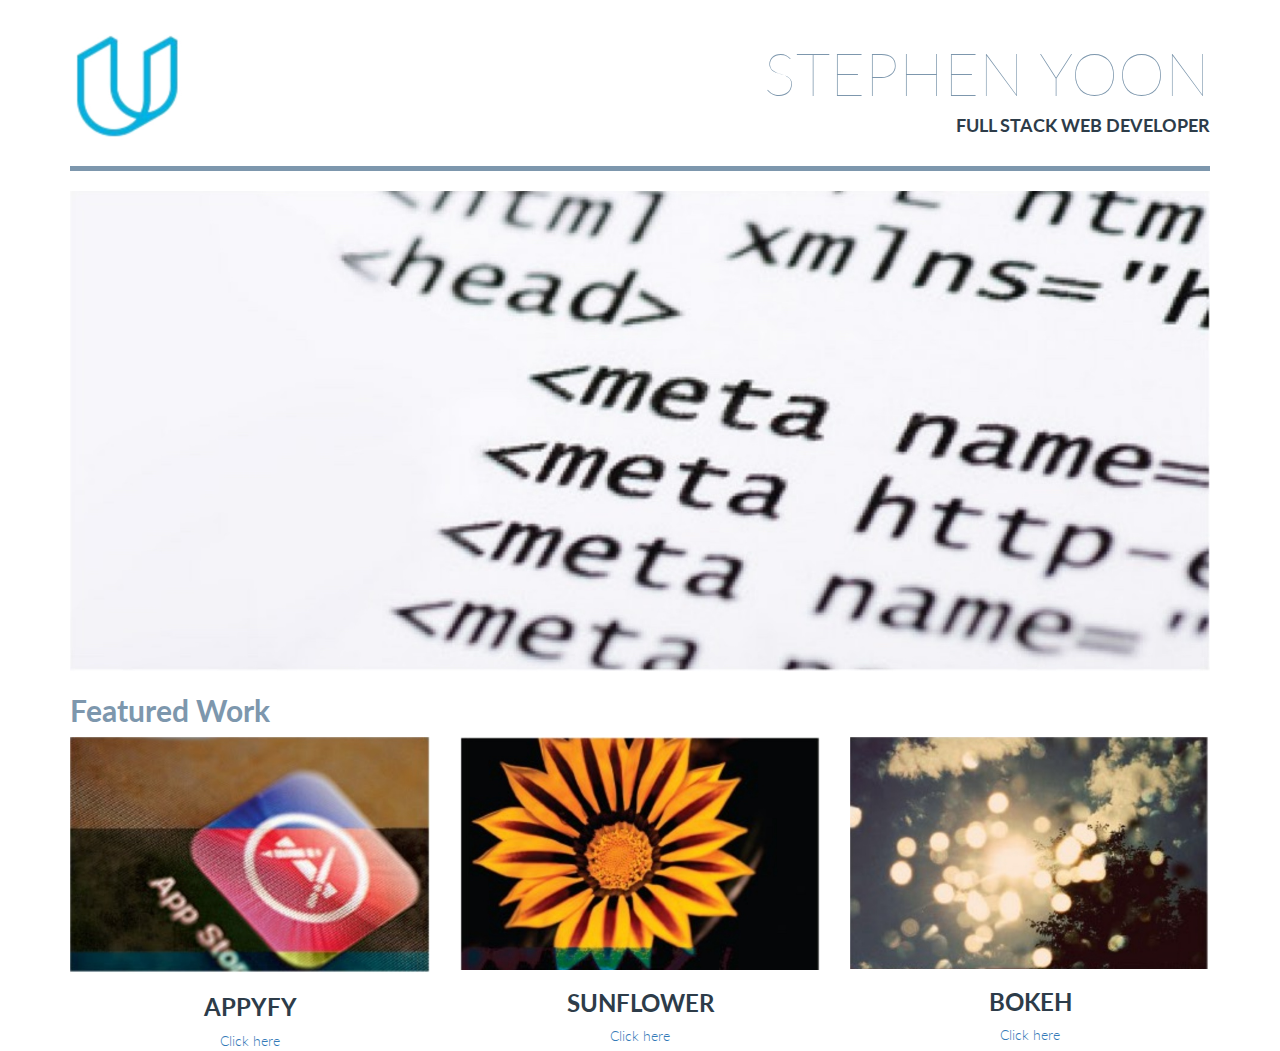
==== Stephen-portfolio.html @ cb389f23 "Change index.html to replicate ver. of design mockup Create my own portfolio template Update README." ====
<!DOCTYPE html>
<html lang="en">
  <head>
    <meta charset="utf-8">
    <meta http-equiv="X-UA-Compatible" content="IE=edge">
    <meta name="viewport" content="width=device-width, initial-scale=1">
    <title>Stephen's Portfolio</title>
    <link href="https://fonts.googleapis.com/css?family=Lato:100,300" rel="stylesheet">
    <link rel="stylesheet" href="css/bootstrap.css">
    <link rel="stylesheet" href="css/style.css">
    <script type="text/javascript" src="js/jquery-3.2.0.js"></script>
    <script type="text/javascript" src="js/bootstrap.min.js"></script>
  </head>
  <body>
    <div class="container">
      <div class="row title-main">
        <div class="col-xs-6">
          <img class="title-logo" src="images/logo.jpg" alt="Udacity logo">
        </div>
        <div class="col-xs-6 text-right text-uppercase">
          <h2 class="title-super text-thin">Stephen YOON</h2>
          <h4>Full Stack Web Developer</h4>
        </div>
      </div>
      <div class="row">
        <div class="col-xs-12">
          <hr>
        </div>
      </div>
      <div class="row">
        <div class="col-xs-12">
          <img class="img-responsive" src="images/main.jpg" alt="This is the main image">
        </div>
      </div>
      <div class="row">
        <div class="col-xs-12">
          <h2>Featured Work</h2>
        </div>
      </div>
      <div class="row text-center">
        <div class="col-xs-4">
          <img class="img-responsive" src="images/appify.jpg" data-toggle="modal" data-target="#project1" alt="This is a image for pjt 1">
          <h3 class="text-uppercase">appyfy</h3>
          <a href="https://github.com/stephenyoon84/Build-a-Portfolio/blob/master/images/appify.jpg">Click here</a>
        </div>
        <div class="col-xs-4">
          <img class="img-responsive"src="images/sunflower.jpg" data-toggle="modal" data-target="#project2" alt="This is a image for pjt 2">
          <h3 class="text-uppercase">sunflower</h3>
          <a href="https://github.com/stephenyoon84/Build-a-Portfolio/blob/master/images/sunflower.jpg">Click here</a>
        </div>
        <div class="col-xs-4">
          <img class="img-responsive" src="images/bokeh.jpg" data-toggle="modal" data-target="#project3" alt="This is a image for pjt 3">
          <h3 class="text-uppercase">bokeh</h3>
          <a href="https://github.com/stephenyoon84/Build-a-Portfolio/blob/master/images/bokeh.jpg">Click here</a>
        </div>
      </div>
    </div>
    <!-- Modal -->
    <div class="modal fade" id="project1" tabindex="-1" role="dialog" aria-labelledby="myModalLabel" aria-hidden="true">
        <div class="modal-dialog">
            <div class="modal-content">
                <div class="modal-header">
                    <h4 class="modal-title" id="myModalLabel">Favorite App Page</h4>
                </div>
                <div class="modal-body">
                    <img class="img-responsive" src="images/appify.jpg">
                    This was my first project in this class. I learned a lot about HTML and CSS.
                    <a href="https://github.com/stephenyoon84/Build-a-Portfolio/blob/master/images/appify.jpg">https://github.com/stephenyoon84/Build-a-Portfolio/blob/master/images/appify.jpg</a>
                </div>
                <div class="modal-footer">
                    <button type="button" class="btn btn-default" data-dismiss="modal">Close</button>
                </div>
            </div>
        </div>
    </div>
    <div class="modal fade" id="project2" tabindex="-1" role="dialog" aria-labelledby="myModalLabel" aria-hidden="true">
        <div class="modal-dialog">
            <div class="modal-content">
                <div class="modal-header">
                    <h4 class="modal-title" id="myModalLabel">Favorite App Page</h4>
                </div>
                <div class="modal-body">
                    <img class="img-responsive" src="images/sunflower.jpg">
                    This was my second project in this class. I learned a lot about HTML and CSS.
                    <a href="https://github.com/stephenyoon84/Build-a-Portfolio/blob/master/images/sunflower.jpg">https://github.com/stephenyoon84/Build-a-Portfolio/blob/master/images/sunflower.jpg</a>
                </div>
                <div class="modal-footer">
                    <button type="button" class="btn btn-default" data-dismiss="modal">Close</button>
                </div>
            </div>
        </div>
    </div>
    <div class="modal fade" id="project3" tabindex="-1" role="dialog" aria-labelledby="myModalLabel" aria-hidden="true">
        <div class="modal-dialog">
            <div class="modal-content">
                <div class="modal-header">
                    <h4 class="modal-title" id="myModalLabel">Favorite App Page</h4>
                </div>
                <div class="modal-body">
                    <img class="img-responsive" src="images/bokeh.jpg">
                    This was my third project in this class. I learned a lot about HTML and CSS.
                    <a href="https://github.com/stephenyoon84/Build-a-Portfolio/blob/master/images/bokeh.jpg">https://github.com/stephenyoon84/Build-a-Portfolio/blob/master/images/bokeh.jpg</a>
                </div>
                <div class="modal-footer">
                    <button type="button" class="btn btn-default" data-dismiss="modal">Close</button>
                </div>
            </div>
        </div>
    </div>
  </body>
</html>
---- css/style.css ----
body {
  font-family: "Lato", sans-serif;
  font-weight: 300;
  color: #2d3c49;
  display: flex;
  flex-wrap: wrap;
}

hr {
  border-width: thick;
  border-color: #7d97ad;
}

h2 {
  color: #7d97ad;
}

h2, h3, h4 {
  font-weight: bold;
}

img {
  max-width: 100%
}

.title-main {
  margin-top: 20px;
}

.title-logo {
  width: 8em;
  margin-top: 15px;
}

.title-super {
  font-size: 60px;
}

.text-thin {
  font-weight: 100;
}

.text-muted {
  color: #7d97ad;
}
.red {
  min-height: 50px;
  background-color: red;
}

.yellow {
  min-height: 50px;
  background-color: yellow;
}

.green {
  min-height: 50px;
  background-color: green;
}

@media (max-width: 990px) {
  .title-super {
    font-size: 45px;
  }
  h2 {
    font-size: 22px;
  }
  h3 {
    font-size: 18px;
  }
  h4 {
    font-size: 15px;
  }
  .title-logo {
    width: 6em;
  }
}
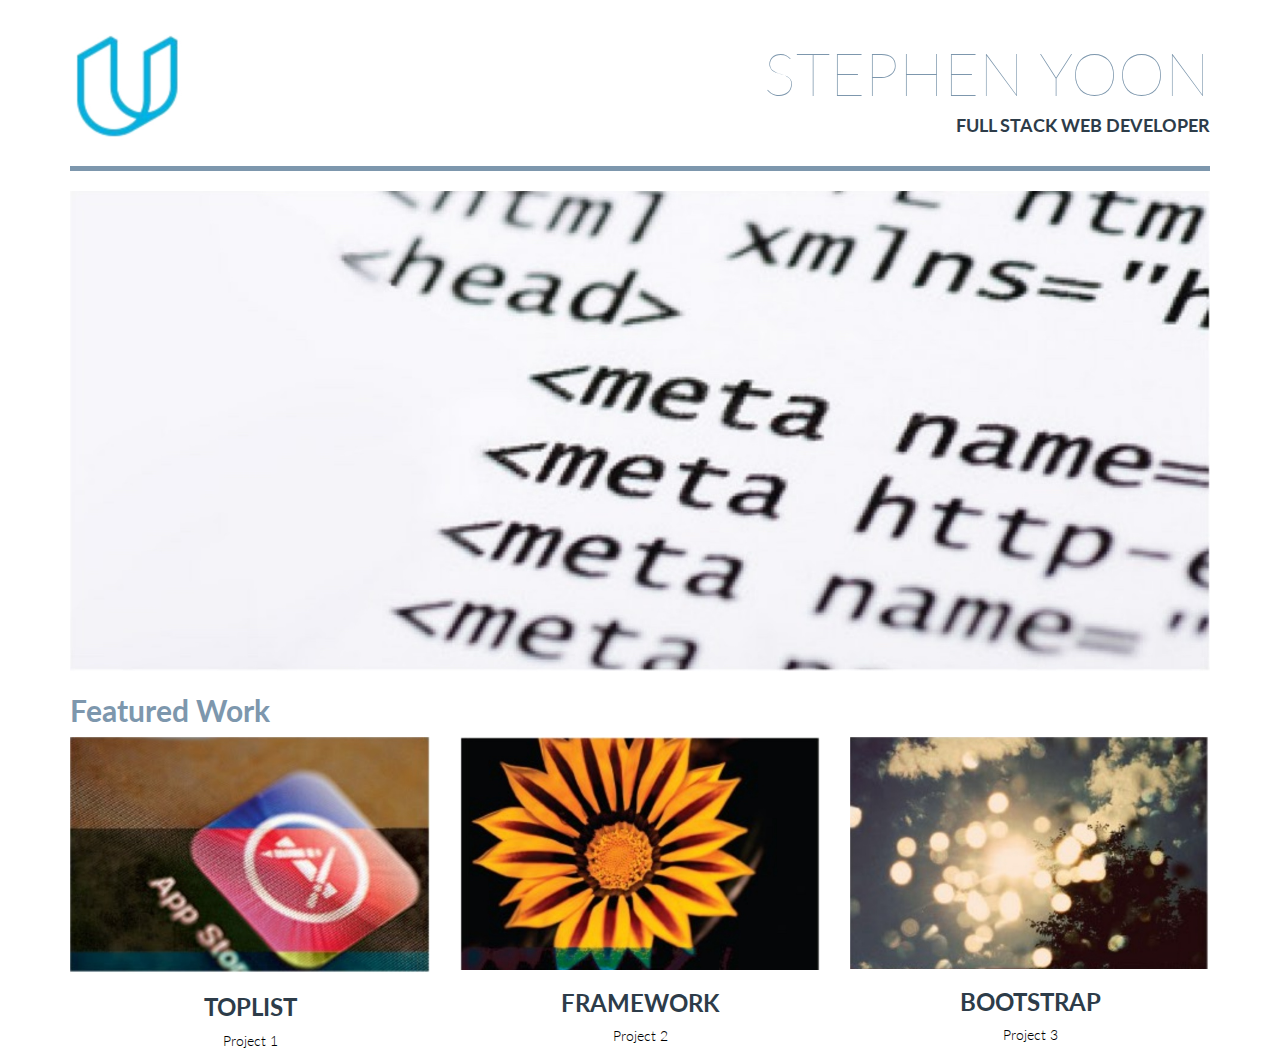
==== commit 406c9c2a: "Update Stephen-portfolio.html Update README.md" ====
--- a/Stephen-portfolio.html
+++ b/Stephen-portfolio.html
@@ -40,18 +40,18 @@
       <div class="row text-center">
         <div class="col-xs-4">
           <img class="img-responsive" src="images/appify.jpg" data-toggle="modal" data-target="#project1" alt="This is a image for pjt 1">
-          <h3 class="text-uppercase">appyfy</h3>
-          <a href="https://github.com/stephenyoon84/Build-a-Portfolio/blob/master/images/appify.jpg">Click here</a>
+          <h3 class="text-uppercase">Toplist</h3>
+          <a href="https://github.com/stephenyoon84/Build-a-Portfolio/tree/master/pjt/pjt1">Project 1</a>
         </div>
         <div class="col-xs-4">
           <img class="img-responsive"src="images/sunflower.jpg" data-toggle="modal" data-target="#project2" alt="This is a image for pjt 2">
-          <h3 class="text-uppercase">sunflower</h3>
-          <a href="https://github.com/stephenyoon84/Build-a-Portfolio/blob/master/images/sunflower.jpg">Click here</a>
+          <h3 class="text-uppercase">Framework</h3>
+          <a href="https://github.com/stephenyoon84/Build-a-Portfolio/tree/master/pjt/pjt2">Project 2</a>
         </div>
         <div class="col-xs-4">
           <img class="img-responsive" src="images/bokeh.jpg" data-toggle="modal" data-target="#project3" alt="This is a image for pjt 3">
-          <h3 class="text-uppercase">bokeh</h3>
-          <a href="https://github.com/stephenyoon84/Build-a-Portfolio/blob/master/images/bokeh.jpg">Click here</a>
+          <h3 class="text-uppercase">Bootstrap</h3>
+          <a href="https://github.com/stephenyoon84/Build-a-Portfolio/tree/master/pjt/pjt3">Project 3</a>
         </div>
       </div>
     </div>
@@ -64,8 +64,8 @@
                 </div>
                 <div class="modal-body">
                     <img class="img-responsive" src="images/appify.jpg">
-                    This was my first project in this class. I learned a lot about HTML and CSS.
-                    <a href="https://github.com/stephenyoon84/Build-a-Portfolio/blob/master/images/appify.jpg">https://github.com/stephenyoon84/Build-a-Portfolio/blob/master/images/appify.jpg</a>
+                    This was my first project in this class. How to create a web page. Web structures are consist with boxes.
+                    <a href="https://github.com/stephenyoon84/Build-a-Portfolio/tree/master/pjt/pjt1">Here is the github link</a>
                 </div>
                 <div class="modal-footer">
                     <button type="button" class="btn btn-default" data-dismiss="modal">Close</button>
@@ -81,8 +81,8 @@
                 </div>
                 <div class="modal-body">
                     <img class="img-responsive" src="images/sunflower.jpg">
-                    This was my second project in this class. I learned a lot about HTML and CSS.
-                    <a href="https://github.com/stephenyoon84/Build-a-Portfolio/blob/master/images/sunflower.jpg">https://github.com/stephenyoon84/Build-a-Portfolio/blob/master/images/sunflower.jpg</a>
+                    This was my second project in this class. I learned a lot about CSS framework and responsive layouts.
+                    <a href="https://github.com/stephenyoon84/Build-a-Portfolio/tree/master/pjt/pjt2">Here is the github link</a>
                 </div>
                 <div class="modal-footer">
                     <button type="button" class="btn btn-default" data-dismiss="modal">Close</button>
@@ -98,8 +98,8 @@
                 </div>
                 <div class="modal-body">
                     <img class="img-responsive" src="images/bokeh.jpg">
-                    This was my third project in this class. I learned a lot about HTML and CSS.
-                    <a href="https://github.com/stephenyoon84/Build-a-Portfolio/blob/master/images/bokeh.jpg">https://github.com/stephenyoon84/Build-a-Portfolio/blob/master/images/bokeh.jpg</a>
+                    This was my third project in this class. This course is about the bootstrap which can help to create the web page more easily.
+                    <a href="https://github.com/stephenyoon84/Build-a-Portfolio/tree/master/pjt/pjt3">Here is the github link</a>
                 </div>
                 <div class="modal-footer">
                     <button type="button" class="btn btn-default" data-dismiss="modal">Close</button>
--- a/css/style.css
+++ b/css/style.css
@@ -21,6 +21,10 @@
 
 img {
   max-width: 100%
+}
+
+a {
+  color: black;
 }
 
 .title-main {
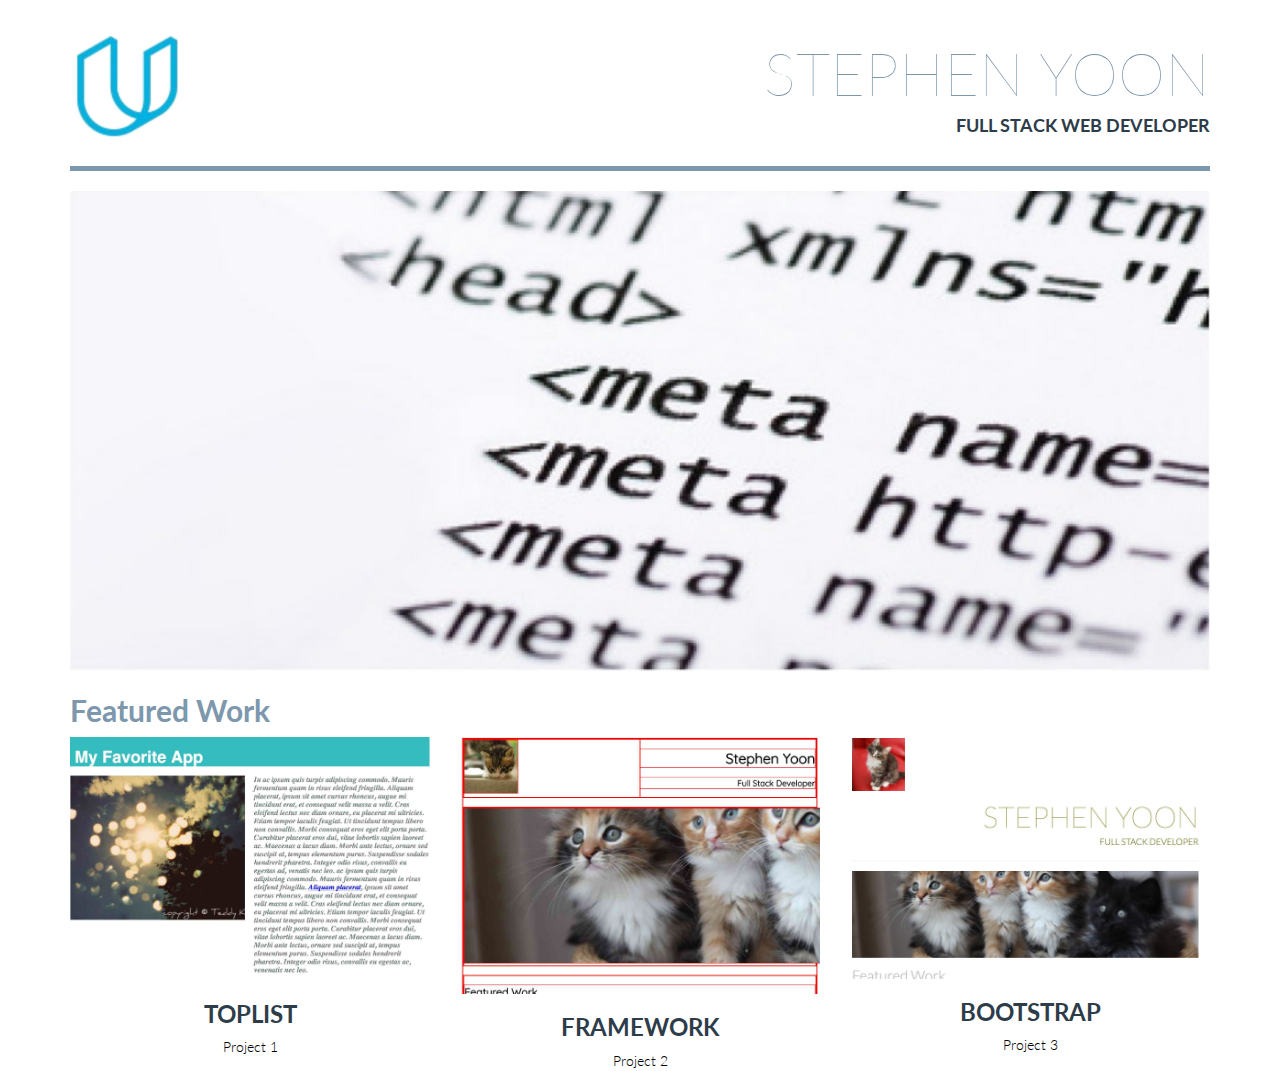
==== commit 4d88decd: "Change images" ====
--- a/Stephen-portfolio.html
+++ b/Stephen-portfolio.html
@@ -39,17 +39,17 @@
       </div>
       <div class="row text-center">
         <div class="col-xs-4">
-          <img class="img-responsive" src="images/appify.jpg" data-toggle="modal" data-target="#project1" alt="This is a image for pjt 1">
+          <img class="img-responsive" src="images/PJT-1.jpg" data-toggle="modal" data-target="#project1" alt="This is a image for pjt 1">
           <h3 class="text-uppercase">Toplist</h3>
           <a href="https://github.com/stephenyoon84/Build-a-Portfolio/tree/master/pjt/pjt1">Project 1</a>
         </div>
         <div class="col-xs-4">
-          <img class="img-responsive"src="images/sunflower.jpg" data-toggle="modal" data-target="#project2" alt="This is a image for pjt 2">
+          <img class="img-responsive"src="images/PJT-2.jpg" data-toggle="modal" data-target="#project2" alt="This is a image for pjt 2">
           <h3 class="text-uppercase">Framework</h3>
           <a href="https://github.com/stephenyoon84/Build-a-Portfolio/tree/master/pjt/pjt2">Project 2</a>
         </div>
         <div class="col-xs-4">
-          <img class="img-responsive" src="images/bokeh.jpg" data-toggle="modal" data-target="#project3" alt="This is a image for pjt 3">
+          <img class="img-responsive" src="images/PJT-3.jpg" data-toggle="modal" data-target="#project3" alt="This is a image for pjt 3">
           <h3 class="text-uppercase">Bootstrap</h3>
           <a href="https://github.com/stephenyoon84/Build-a-Portfolio/tree/master/pjt/pjt3">Project 3</a>
         </div>
@@ -63,9 +63,9 @@
                     <h4 class="modal-title" id="myModalLabel">Favorite App Page</h4>
                 </div>
                 <div class="modal-body">
-                    <img class="img-responsive" src="images/appify.jpg">
+                    <img class="img-responsive" src="images/PJT-1-d.jpg">
                     This was my first project in this class. How to create a web page. Web structures are consist with boxes.
-                    <a href="https://github.com/stephenyoon84/Build-a-Portfolio/tree/master/pjt/pjt1">Here is the github link</a>
+                    <a href="https://github.com/stephenyoon84/Build-a-Portfolio/tree/master/pjt/pjt1"><br>Here is the github link</a>
                 </div>
                 <div class="modal-footer">
                     <button type="button" class="btn btn-default" data-dismiss="modal">Close</button>
@@ -80,9 +80,9 @@
                     <h4 class="modal-title" id="myModalLabel">Favorite App Page</h4>
                 </div>
                 <div class="modal-body">
-                    <img class="img-responsive" src="images/sunflower.jpg">
+                    <img class="img-responsive" src="images/PJT-2-d.jpg">
                     This was my second project in this class. I learned a lot about CSS framework and responsive layouts.
-                    <a href="https://github.com/stephenyoon84/Build-a-Portfolio/tree/master/pjt/pjt2">Here is the github link</a>
+                    <a href="https://github.com/stephenyoon84/Build-a-Portfolio/tree/master/pjt/pjt2"><br>Here is the github link</a>
                 </div>
                 <div class="modal-footer">
                     <button type="button" class="btn btn-default" data-dismiss="modal">Close</button>
@@ -97,9 +97,9 @@
                     <h4 class="modal-title" id="myModalLabel">Favorite App Page</h4>
                 </div>
                 <div class="modal-body">
-                    <img class="img-responsive" src="images/bokeh.jpg">
+                    <img class="img-responsive" src="images/PJT-3-d.jpg">
                     This was my third project in this class. This course is about the bootstrap which can help to create the web page more easily.
-                    <a href="https://github.com/stephenyoon84/Build-a-Portfolio/tree/master/pjt/pjt3">Here is the github link</a>
+                    <a href="https://github.com/stephenyoon84/Build-a-Portfolio/tree/master/pjt/pjt3"><br>Here is the github link</a>
                 </div>
                 <div class="modal-footer">
                     <button type="button" class="btn btn-default" data-dismiss="modal">Close</button>
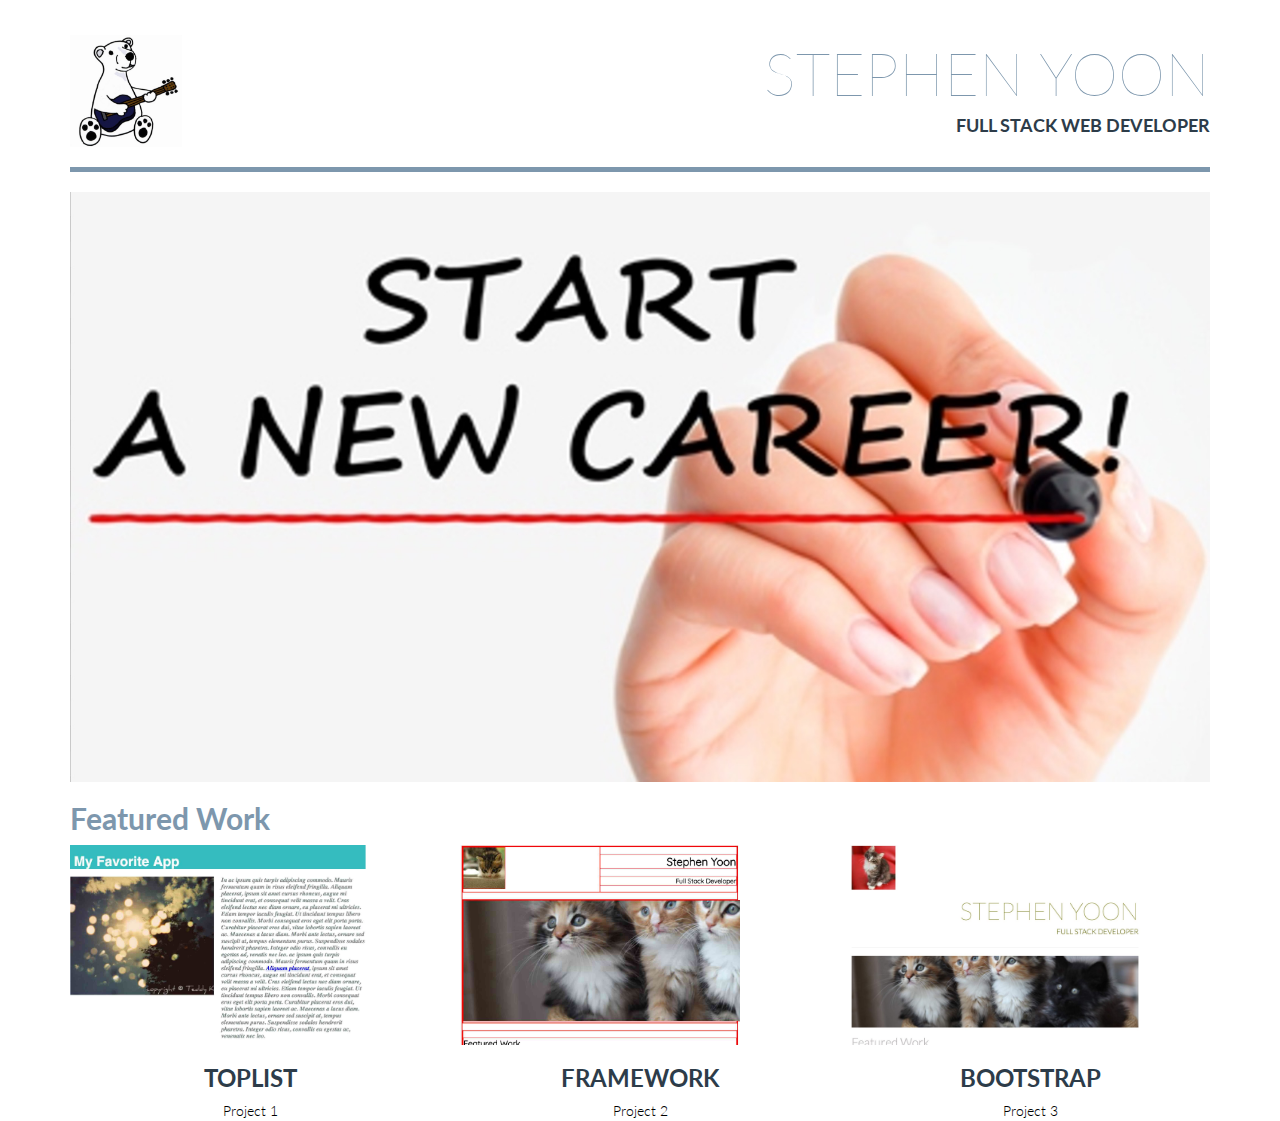
==== commit 1811f386: "Ready for the first submission" ====
--- a/Stephen-portfolio.html
+++ b/Stephen-portfolio.html
@@ -15,7 +15,7 @@
     <div class="container">
       <div class="row title-main">
         <div class="col-xs-6">
-          <img class="title-logo" src="images/logo.jpg" alt="Udacity logo">
+          <img class="title-logo" src="images/logo-s.jpg" alt="Udacity logo">
         </div>
         <div class="col-xs-6 text-right text-uppercase">
           <h2 class="title-super text-thin">Stephen YOON</h2>
@@ -29,7 +29,7 @@
       </div>
       <div class="row">
         <div class="col-xs-12">
-          <img class="img-responsive" src="images/main.jpg" alt="This is the main image">
+          <img class="img-responsive" src="images/main-s2.jpg" alt="This is the main image">
         </div>
       </div>
       <div class="row">
@@ -39,17 +39,17 @@
       </div>
       <div class="row text-center">
         <div class="col-xs-4">
-          <img class="img-responsive" src="images/PJT-1.jpg" data-toggle="modal" data-target="#project1" alt="This is a image for pjt 1">
+          <img class="img-responsive img-sample" src="images/PJT-1.jpg" data-toggle="modal" data-target="#project1" alt="This is a image for pjt 1">
           <h3 class="text-uppercase">Toplist</h3>
           <a href="https://github.com/stephenyoon84/Build-a-Portfolio/tree/master/pjt/pjt1">Project 1</a>
         </div>
         <div class="col-xs-4">
-          <img class="img-responsive"src="images/PJT-2.jpg" data-toggle="modal" data-target="#project2" alt="This is a image for pjt 2">
+          <img class="img-responsive img-sample"src="images/PJT-2.jpg" data-toggle="modal" data-target="#project2" alt="This is a image for pjt 2">
           <h3 class="text-uppercase">Framework</h3>
           <a href="https://github.com/stephenyoon84/Build-a-Portfolio/tree/master/pjt/pjt2">Project 2</a>
         </div>
         <div class="col-xs-4">
-          <img class="img-responsive" src="images/PJT-3.jpg" data-toggle="modal" data-target="#project3" alt="This is a image for pjt 3">
+          <img class="img-responsive img-sample" src="images/PJT-3.jpg" data-toggle="modal" data-target="#project3" alt="This is a image for pjt 3">
           <h3 class="text-uppercase">Bootstrap</h3>
           <a href="https://github.com/stephenyoon84/Build-a-Portfolio/tree/master/pjt/pjt3">Project 3</a>
         </div>
--- a/css/style.css
+++ b/css/style.css
@@ -47,19 +47,21 @@
 .text-muted {
   color: #7d97ad;
 }
-.red {
-  min-height: 50px;
-  background-color: red;
+
+.img-sample {
+  max-height: 200px;
 }
 
-.yellow {
-  min-height: 50px;
-  background-color: yellow;
+@media screen and (max-width: 400px) {
+  .col-xs-4 {
+    width: 100%;
+  }
 }
 
-.green {
-  min-height: 50px;
-  background-color: green;
+@media screen and (min-width: 401px) and (max-width: 750px) {
+  .col-xs-4 {
+    width: 50%;
+  }
 }
 
 @media (max-width: 990px) {
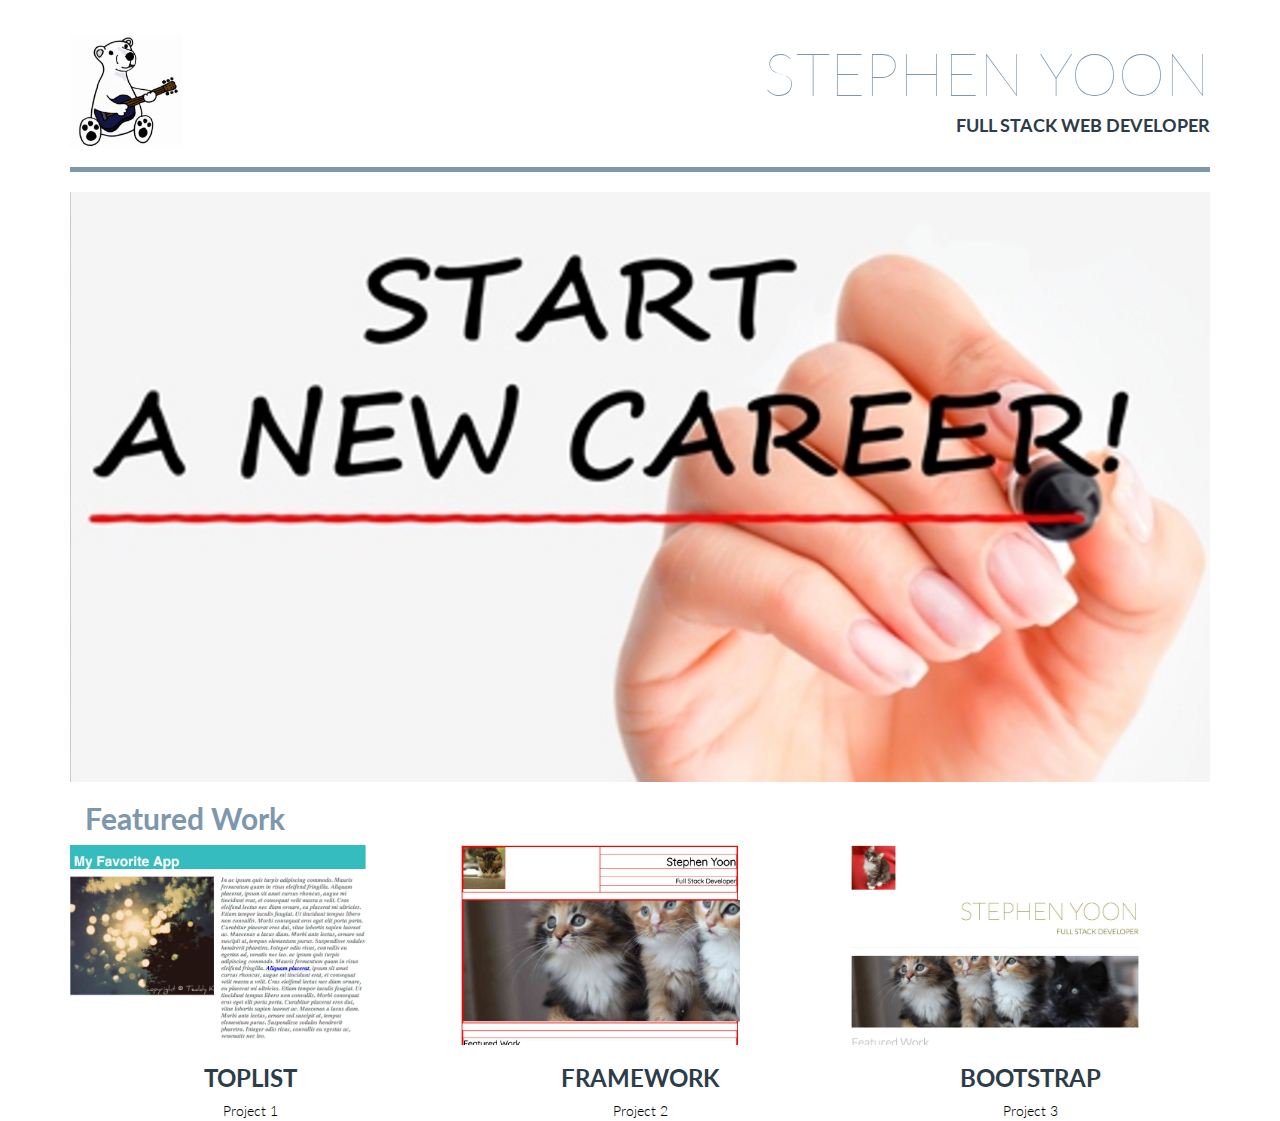
==== commit aff0f77f: "Ready for third submission" ====
--- a/Stephen-portfolio.html
+++ b/Stephen-portfolio.html
@@ -8,53 +8,60 @@
     <link href="https://fonts.googleapis.com/css?family=Lato:100,300" rel="stylesheet">
     <link rel="stylesheet" href="css/bootstrap.css">
     <link rel="stylesheet" href="css/style.css">
-    <script type="text/javascript" src="js/jquery-3.2.0.js"></script>
-    <script type="text/javascript" src="js/bootstrap.min.js"></script>
+    <script src="js/jquery-3.2.0.js"></script>
+    <script src="js/bootstrap.min.js"></script>
   </head>
+
   <body>
-    <div class="container">
-      <div class="row title-main">
-        <div class="col-xs-6">
+
+    <main class="container">
+      <header class="row title-main">
+        <!-- logo -->
+        <section class="col-xs-6">
           <img class="title-logo" src="images/logo-s.jpg" alt="Udacity logo">
-        </div>
-        <div class="col-xs-6 text-right text-uppercase">
+        </section>
+        <!-- name and roll -->
+        <section class="col-xs-12 col-sm-6 text-right text-uppercase">
           <h2 class="title-super text-thin">Stephen YOON</h2>
           <h4>Full Stack Web Developer</h4>
-        </div>
-      </div>
-      <div class="row">
-        <div class="col-xs-12">
-          <hr>
-        </div>
-      </div>
-      <div class="row">
-        <div class="col-xs-12">
+        </section>
+      </header>
+
+      <hr>
+
+      <!-- main image -->
+      <section class="row">
+        <section class="col-xs-12">
           <img class="img-responsive" src="images/main-s2.jpg" alt="This is the main image">
-        </div>
-      </div>
-      <div class="row">
-        <div class="col-xs-12">
-          <h2>Featured Work</h2>
-        </div>
-      </div>
-      <div class="row text-center">
-        <div class="col-xs-4">
+        </section>
+      </section>
+
+      <section class="col-xs-12">
+        <h2>Featured Work</h2>
+      </section>
+
+      <main class="row text-center">
+        <!-- First Project -->
+        <article class="col-xs-4">
           <img class="img-responsive img-sample" src="images/PJT-1.jpg" data-toggle="modal" data-target="#project1" alt="This is a image for pjt 1">
           <h3 class="text-uppercase">Toplist</h3>
-          <a href="https://github.com/stephenyoon84/Build-a-Portfolio/tree/master/pjt/pjt1">Project 1</a>
-        </div>
-        <div class="col-xs-4">
-          <img class="img-responsive img-sample"src="images/PJT-2.jpg" data-toggle="modal" data-target="#project2" alt="This is a image for pjt 2">
+          <a href="https://github.com/stephenyoon84/Build-a-Portfolio/tree/master/pjt/pjt1" target="_blank">Project 1</a>
+        </article>
+        <!-- Second Project -->
+        <article class="col-xs-4">
+          <img class="img-responsive img-sample" src="images/PJT-2.jpg" data-toggle="modal" data-target="#project2" alt="This is a image for pjt 2">
           <h3 class="text-uppercase">Framework</h3>
-          <a href="https://github.com/stephenyoon84/Build-a-Portfolio/tree/master/pjt/pjt2">Project 2</a>
-        </div>
-        <div class="col-xs-4">
+          <a href="https://github.com/stephenyoon84/Build-a-Portfolio/tree/master/pjt/pjt2" target="_blank">Project 2</a>
+        </article>
+        <!-- Third Project -->
+        <article class="col-xs-4">
           <img class="img-responsive img-sample" src="images/PJT-3.jpg" data-toggle="modal" data-target="#project3" alt="This is a image for pjt 3">
           <h3 class="text-uppercase">Bootstrap</h3>
-          <a href="https://github.com/stephenyoon84/Build-a-Portfolio/tree/master/pjt/pjt3">Project 3</a>
-        </div>
-      </div>
-    </div>
+          <a href="https://github.com/stephenyoon84/Build-a-Portfolio/tree/master/pjt/pjt3" target="_blank">Project 3</a>
+        </article>
+      </main>
+
+    </main>
     <!-- Modal -->
     <div class="modal fade" id="project1" tabindex="-1" role="dialog" aria-labelledby="myModalLabel" aria-hidden="true">
         <div class="modal-dialog">
@@ -63,9 +70,9 @@
                     <h4 class="modal-title" id="myModalLabel">Favorite App Page</h4>
                 </div>
                 <div class="modal-body">
-                    <img class="img-responsive" src="images/PJT-1-d.jpg">
-                    This was my first project in this class. How to create a web page. Web structures are consist with boxes.
-                    <a href="https://github.com/stephenyoon84/Build-a-Portfolio/tree/master/pjt/pjt1"><br>Here is the github link</a>
+                    <img class="img-responsive" src="images/PJT-1-d.jpg" alt="This is a image for pjt 1">
+                    <p>This was my first project in this class. How to create a web page. Web structures are consist with boxes.</p>
+                    <a href="https://github.com/stephenyoon84/Build-a-Portfolio/tree/master/pjt/pjt1" target="_blank"><br>Here is the github link</a>
                 </div>
                 <div class="modal-footer">
                     <button type="button" class="btn btn-default" data-dismiss="modal">Close</button>
@@ -80,9 +87,9 @@
                     <h4 class="modal-title" id="myModalLabel">Favorite App Page</h4>
                 </div>
                 <div class="modal-body">
-                    <img class="img-responsive" src="images/PJT-2-d.jpg">
-                    This was my second project in this class. I learned a lot about CSS framework and responsive layouts.
-                    <a href="https://github.com/stephenyoon84/Build-a-Portfolio/tree/master/pjt/pjt2"><br>Here is the github link</a>
+                    <img class="img-responsive" src="images/PJT-2-d.jpg" alt="This is a image for pjt 2">
+                    <p>This was my second project in this class. I learned a lot about CSS framework and responsive layouts.</p>
+                    <a href="https://github.com/stephenyoon84/Build-a-Portfolio/tree/master/pjt/pjt2" target="_blank"><br>Here is the github link</a>
                 </div>
                 <div class="modal-footer">
                     <button type="button" class="btn btn-default" data-dismiss="modal">Close</button>
@@ -97,9 +104,9 @@
                     <h4 class="modal-title" id="myModalLabel">Favorite App Page</h4>
                 </div>
                 <div class="modal-body">
-                    <img class="img-responsive" src="images/PJT-3-d.jpg">
-                    This was my third project in this class. This course is about the bootstrap which can help to create the web page more easily.
-                    <a href="https://github.com/stephenyoon84/Build-a-Portfolio/tree/master/pjt/pjt3"><br>Here is the github link</a>
+                    <img class="img-responsive" src="images/PJT-3-d.jpg" alt="This is a image for pjt 3">
+                    <p>This was my third project in this class. This course is about the bootstrap which can help to create the web page more easily.</p>
+                    <a href="https://github.com/stephenyoon84/Build-a-Portfolio/tree/master/pjt/pjt3" target="_blank"><br>Here is the github link</a>
                 </div>
                 <div class="modal-footer">
                     <button type="button" class="btn btn-default" data-dismiss="modal">Close</button>
--- a/css/style.css
+++ b/css/style.css
@@ -15,7 +15,9 @@
   color: #7d97ad;
 }
 
-h2, h3, h4 {
+h2,
+h3,
+h4 {
   font-weight: bold;
 }
 
@@ -64,7 +66,7 @@
   }
 }
 
-@media (max-width: 990px) {
+@media screen and (max-width: 990px) {
   .title-super {
     font-size: 45px;
   }
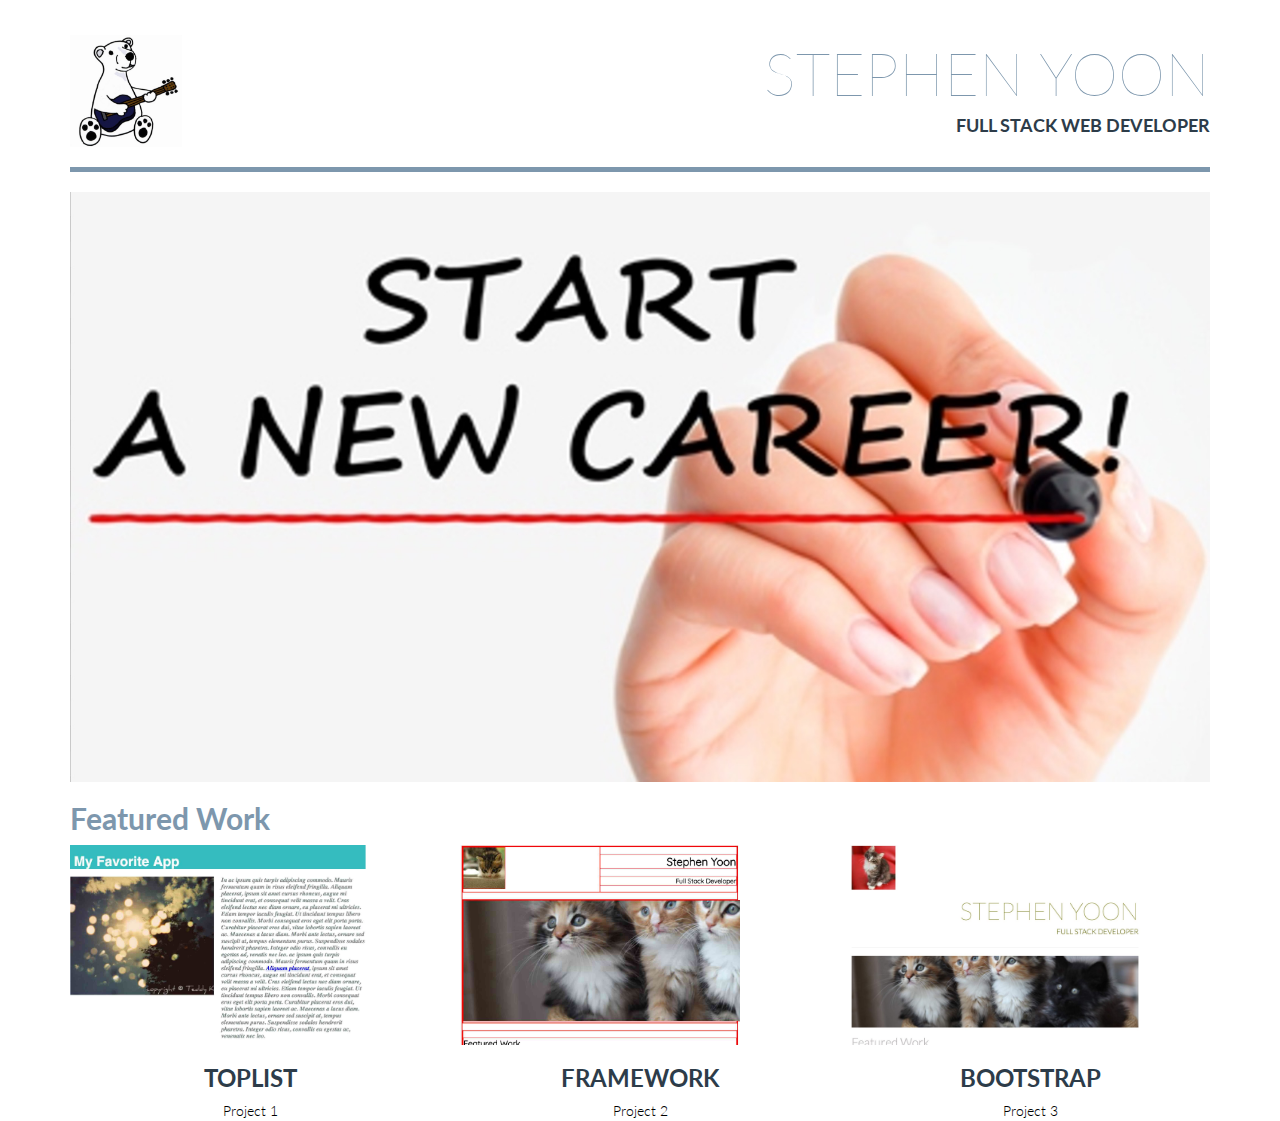
==== commit 50897350: "Ready for forth submission" ====
--- a/Stephen-portfolio.html
+++ b/Stephen-portfolio.html
@@ -14,7 +14,7 @@
 
   <body>
 
-    <main class="container">
+    <div class="container">
       <header class="row title-main">
         <!-- logo -->
         <section class="col-xs-6">
@@ -27,8 +27,11 @@
         </section>
       </header>
 
-      <hr>
-
+      <div class="row">
+        <div class="col-xs-12">
+          <hr>
+        </div>
+      </div>
       <!-- main image -->
       <section class="row">
         <section class="col-xs-12">
@@ -36,11 +39,10 @@
         </section>
       </section>
 
-      <section class="col-xs-12">
-        <h2>Featured Work</h2>
-      </section>
-
       <main class="row text-center">
+        <div class="col-xs-12 text-left">
+          <h2>Featured Work</h2>
+        </div>
         <!-- First Project -->
         <article class="col-xs-4">
           <img class="img-responsive img-sample" src="images/PJT-1.jpg" data-toggle="modal" data-target="#project1" alt="This is a image for pjt 1">
@@ -61,7 +63,7 @@
         </article>
       </main>
 
-    </main>
+    </div>
     <!-- Modal -->
     <div class="modal fade" id="project1" tabindex="-1" role="dialog" aria-labelledby="myModalLabel" aria-hidden="true">
         <div class="modal-dialog">
